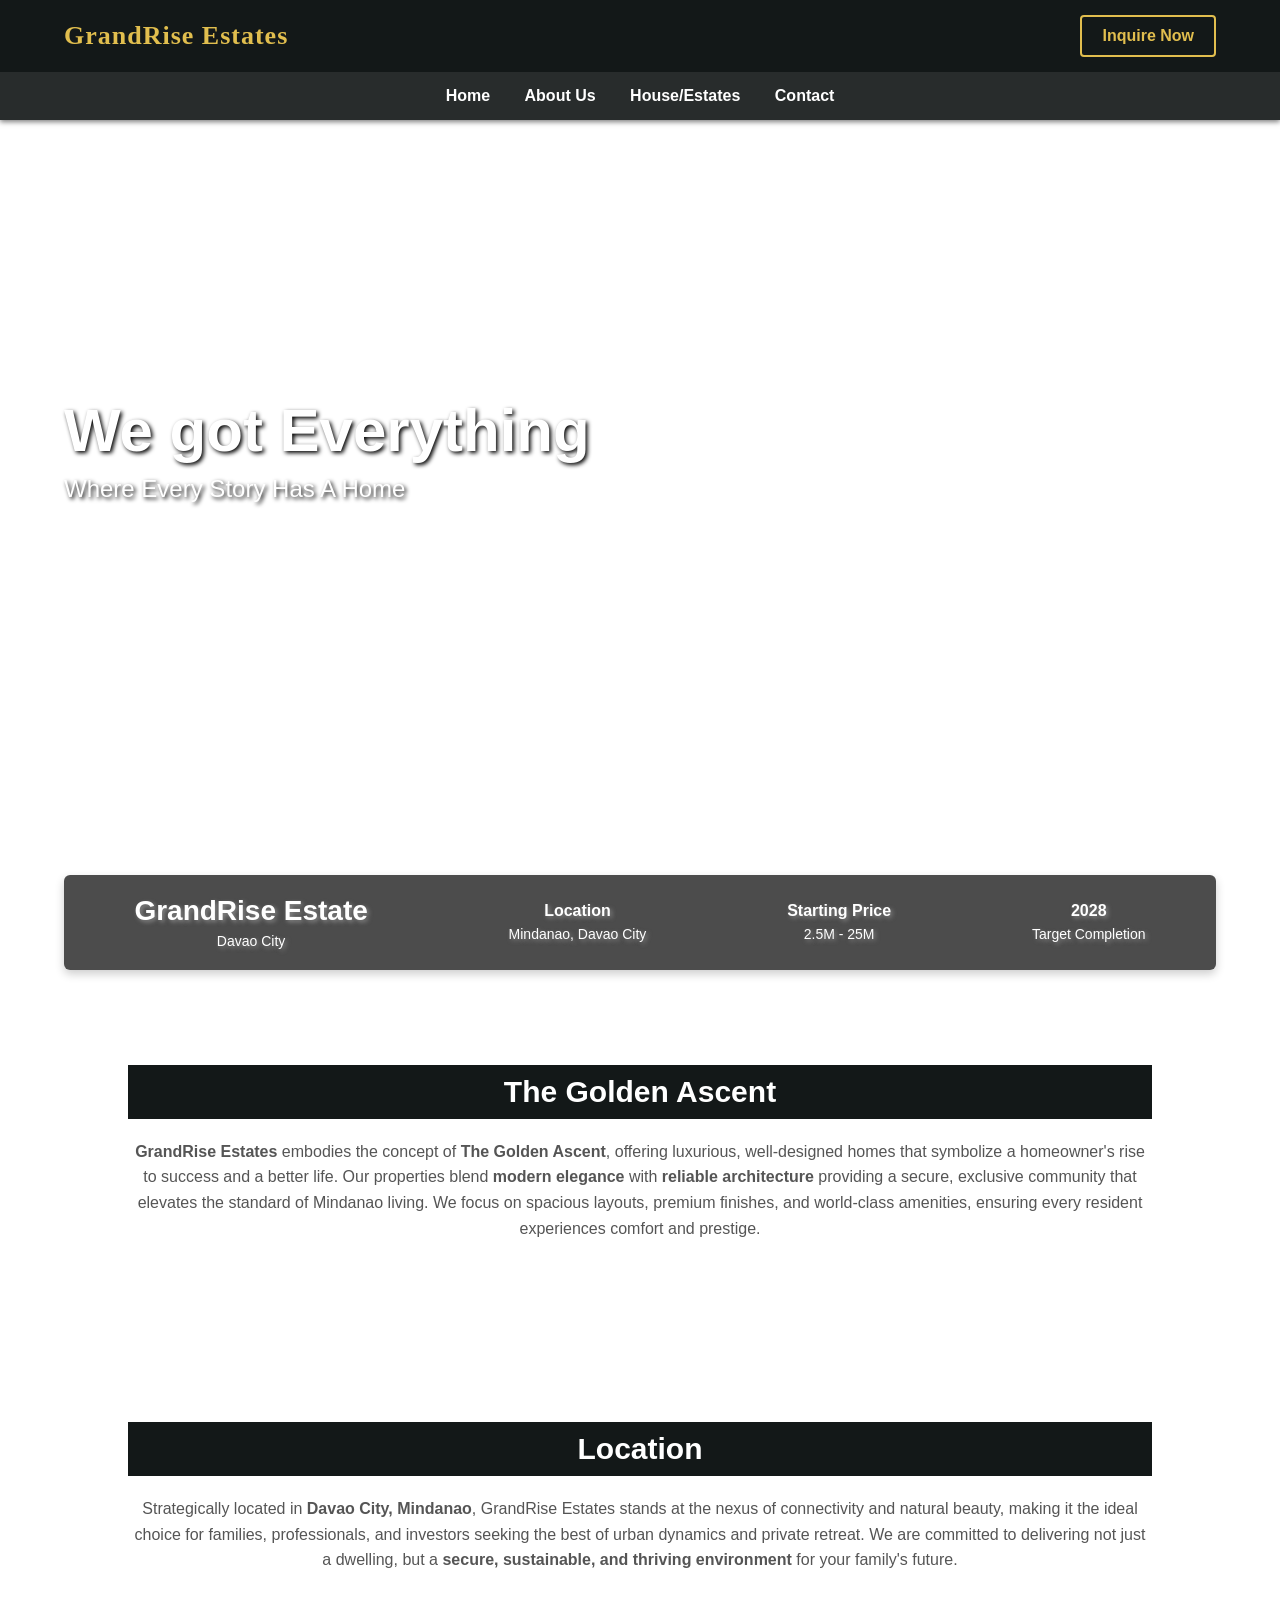
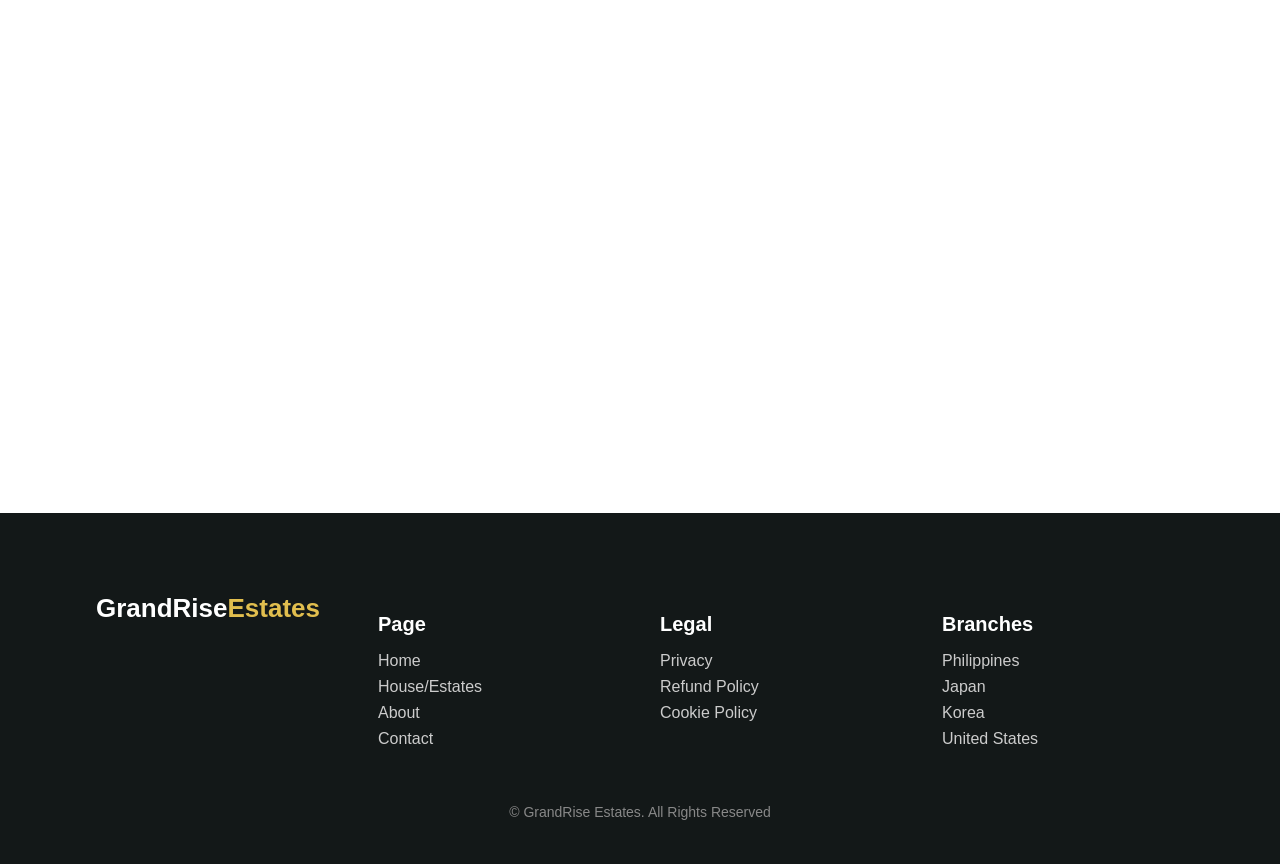
==== index.html @ ea1de3f4 "Fixing filename for deployment" ====
<!DOCTYPE html>
<html lang="en">
<head>

    <meta charset="UTF-8">
    <meta name="viewport" content="width=device-width, initial-scale=1.0">
    <title>GrandRise Estates</title>
    <link rel="icon" href="GRElogo.ico" type="image/x-icon">
    <link rel="stylesheet" href="Index.css">
<body>

<div class="nav-wrapper">
    <header class="main-header">
        <div class="header-content">
            <div class="nav-logo">GrandRise Estates</div>
            <a href="contact.html" class="inquire-btn">Inquire Now</a>
        </div>
    </header>

    <nav class="main-navbar">
        <ul>
            <li><a href="home.html">Home</a></li>
            <li><a href="about.html">About Us</a></li>
            <li><a href="products.html">House/Estates</a></li>
            <li><a href="contact.html">Contact</a></li>
        </ul>
    </nav>
</div>

<div class="home">
    <div class="hero-content">
        <h1>We got Everything</h1>
        <h5>Where Every Story Has A Home</h5>
    </div>

   

    <div class="info-panel">
        <div class="info-item">
            <p><strong>GrandRise Estate</strong></p>
            <span>Davao City</span>
        </div>

        <div class="info-item">
            <pa><strong>Location</strong></p>
            <span>Mindanao, Davao City</span>
        </div>

        <div class="info-item">
            <pa><strong>Starting Price</strong></p>
            <span>2.5M - 25M</span>
        </div>

        <div class="info-item">
            <pa><strong>2028</strong></p>
            <span>Target Completion</span>
        </div>
    </div>
</div>

    <div class="content concept-section">
        <h2>The Golden Ascent</h2>
        <p><strong>GrandRise Estates</strong> embodies the concept of <strong>The Golden Ascent</strong>, offering luxurious, well-designed homes that symbolize a homeowner's rise to success and a better life. Our properties blend <strong>modern elegance</strong> with <strong>reliable architecture</strong> providing a secure, exclusive community that elevates the standard of Mindanao living. We focus on spacious layouts, premium finishes, and world-class amenities, ensuring every resident experiences comfort and prestige.</p>
    </div>
    
<div class="content location-section">
        <h2>Location</h2>
        <p>Strategically located in <strong>Davao City, Mindanao</strong>, GrandRise Estates stands at the nexus of connectivity and natural beauty, making it the ideal choice for families, professionals, and investors seeking the best of urban dynamics and private retreat.

We are committed to delivering not just a dwelling, but a <strong>secure, sustainable, and thriving environment</strong> for your family's future.</p>
        <iframe 
            src="https://www.google.com/maps/embed?pb=!1m18!1m12!1m3!1d1983.8247050309193!2d125.60831665809712!3d7.062086815340636!2m3!1f0!2f0!3f0!3m2!1i1024!2i768!4f13.1!3m3!1m2!1s0x32f96d0422c54f49%3A0x2863e46c986d38e6!2sDavao%20City%20Hall!5e0!3m2!1sen!2sph!4v1678881600000!5m2!1sen!2sph" 
            width="100%" 
            height="450" 
            style="border:0;" 
            allowfullscreen="" 
            loading="lazy" 
            referrerpolicy="no-referrer-when-downgrade">
        </iframe>
    </div>
</div>

<footer class="footer">
    <div class="footer-container">
        <div class="footer-col">
            <h2 class="logo">GrandRise<span>Estates</span></h2>
            <div class="social">
                <i class="fab fa-facebook-f"></i>
                <i class="fab fa-twitter"></i>
                <i class="fab fa-instagram"></i>
                <i class="fab fa-youtube"></i>
            </div>
        </div>
        <div class="footer-col">

            <h3>Page</h3>

            <ul>
                <li><a href="home.html">Home</a></li>
                <li><a href="products.html">House/Estates</a></li> <li><a href="about.html">About</a></li>
                <li><a href="contact.html">Contact</a></li>
            </ul>
        </div>
        <div class="footer-col">

            <h3>Legal</h3>

            <ul>
                <li><a href="#">Privacy</a></li>
                <li><a href="#">Refund Policy</a></li>
                <li><a href="#">Cookie Policy</a></li>
            </ul>
        </div>

        <div class="footer-col">
            <h3>Branches</h3>
            <ul>
                <li><a href="#">Philippines</a></li>
                <li><a href="#">Japan</a></li>
                <li><a href="#">Korea</a></li>
                <li><a href="#">United States</a></li>
            </ul>
        </div>
    </div>
    <p class="copyright">© GrandRise Estates. All Rights Reserved</p>
</footer>
</body>
</html>
---- Index.css ----
body {
    margin: 0;
    font-family: Arial, sans-serif;
    background: #ffffff;
    color: #333333;
}

.nav-wrapper {
    position: sticky;
    top: 0;
    z-index: 1000;
    background-color: rgba(19, 24, 24, 0.7);
    box-shadow: 0 2px 5px rgba(0, 0, 0, 0.5);
}

.main-header {
    background: #131818;
    padding: 15px 0;
}

.header-content {
    max-width: 90%;
    margin: auto;
    display: flex;
    justify-content: space-between;
    align-items: center;
}

.nav-logo {
    font-size: 26px;
    font-weight: 700;
    color: #E1BE4E;
    font-family: 'Times New Roman', Times, serif;
    letter-spacing: 1px;
}

.inquire-btn {
    padding: 10px 20px;
    background-color: #131818;
    color: #E1BE4E;
    border: 2px solid #E1BE4E;
    text-decoration: none;
    font-weight: bold;
    border-radius: 4px;
    transition: background-color 0.3s, color 0.3s;
}

.inquire-btn:hover {
    background-color: #E1BE4E;
    color: #131818;
}

.main-navbar {
    background-color: rgba(19, 24, 24, 0.7);
    padding: 10px 0;
}

.main-navbar ul {
    list-style: none;
    max-width: 90%;
    margin: 0 auto;
    padding: 0;
    text-align: center;
}

.main-navbar ul li {
    display: inline-block;
    margin: 0 15px;
}

.main-navbar ul li a {
    color: #ffffff;
    font-weight: bold;
    text-decoration: none;
    padding: 5px 0;
    display: block;
    transition: color 0.3s;
}

.main-navbar ul li a:hover {
    color: #E1BE4E;
}

.home {
    background: url("house1.png") center center no-repeat;
    background-size: cover;
    height: 800px;
    display: flex;
    flex-direction: column;
    justify-content: center;
    align-items: flex-start;
    position: relative;
    padding-left: 5%;
    text-shadow: 2px 2px 4px rgba(164, 164, 164, 0.7);
}

.hero-content {
    color: #ffffff;
    text-shadow: #000000 2px 2px 4px;
    padding-bottom: 100px;
}

.home h1 {
    font-size: 60px;
    text-shadow: #000000 2px 2px 4px;
    font-weight: 900;
    margin-bottom: 10px;
    margin-top: 0;
}

.home h5 {
    font-size: 24px;
    font-weight: 500;
    margin-top: 0;
}

.info-panel {
    position: absolute;
    bottom: -50px;
    left: 0;
    right: 0;
    background-color: rgba(0, 0, 0, 0.7);
    color: #ffffff;
    padding: 20px 0;
    width: 90%;
    margin: 0 auto;
    display: flex;
    justify-content: space-around;
    align-items: center;
    border-radius: 6px;
    box-shadow: 0 4px 10px rgba(0, 0, 0, 0.2);
}

.info-item {
    text-align: center;
}

.info-item p {
    font-size: 28px;
    font-weight: bold;
    margin: 0 0 5px 0;
}

.info-item span {
    font-size: 14px;
}

.content {
    max-width: 80%;
    margin: 100px auto 50px auto;
    padding: 20px;
    text-align: center;
}

.content h2 {
    color: #FFFFFF;
    background-color: #131818;
    padding: 10px;
    font-size: 30px;
    margin-bottom: 20px;
}

.content p {
    line-height: 1.6;
    color: #555555;
}

.footer {
    background: #131818;
    padding: 80px 0 30px 0;
    color: #ffffff;
}

.footer-container {
    max-width: 85%;
    margin: auto;
    display: grid;
    grid-template-columns: repeat(4, 1fr);
    gap: 40px;
}

.footer-col .logo {
    font-size: 26px;
    font-weight: bold;
    margin-top: 0;
}

.footer-col .logo span {
    color: #E1BE4E;
}

.footer-col h3 {
    color: #FFFFFF;
    margin-bottom: 15px;
    font-size: 20px;
    font-weight: 600;
}

.footer-col ul {
    list-style: none;
    padding: 0;
}

.footer-col ul li {
    margin: 8px 0;
}

.footer-col ul li a {
    color: #ccc;
    text-decoration: none;
    transition: 0.3s;
}

.footer-col ul li a:hover {
    color: #E1BE4E;
}

.social i {
    font-size: 22px;
    margin-right: 15px;
    cursor: pointer;
    transition: 0.3s;
    color: #E1BE4E;
}

.social i:hover {
    color: #ffffff;
}

.footer .copyright {
    text-align: center;
    margin-top: 40px;
    font-size: 14px;
    color: #888;
}
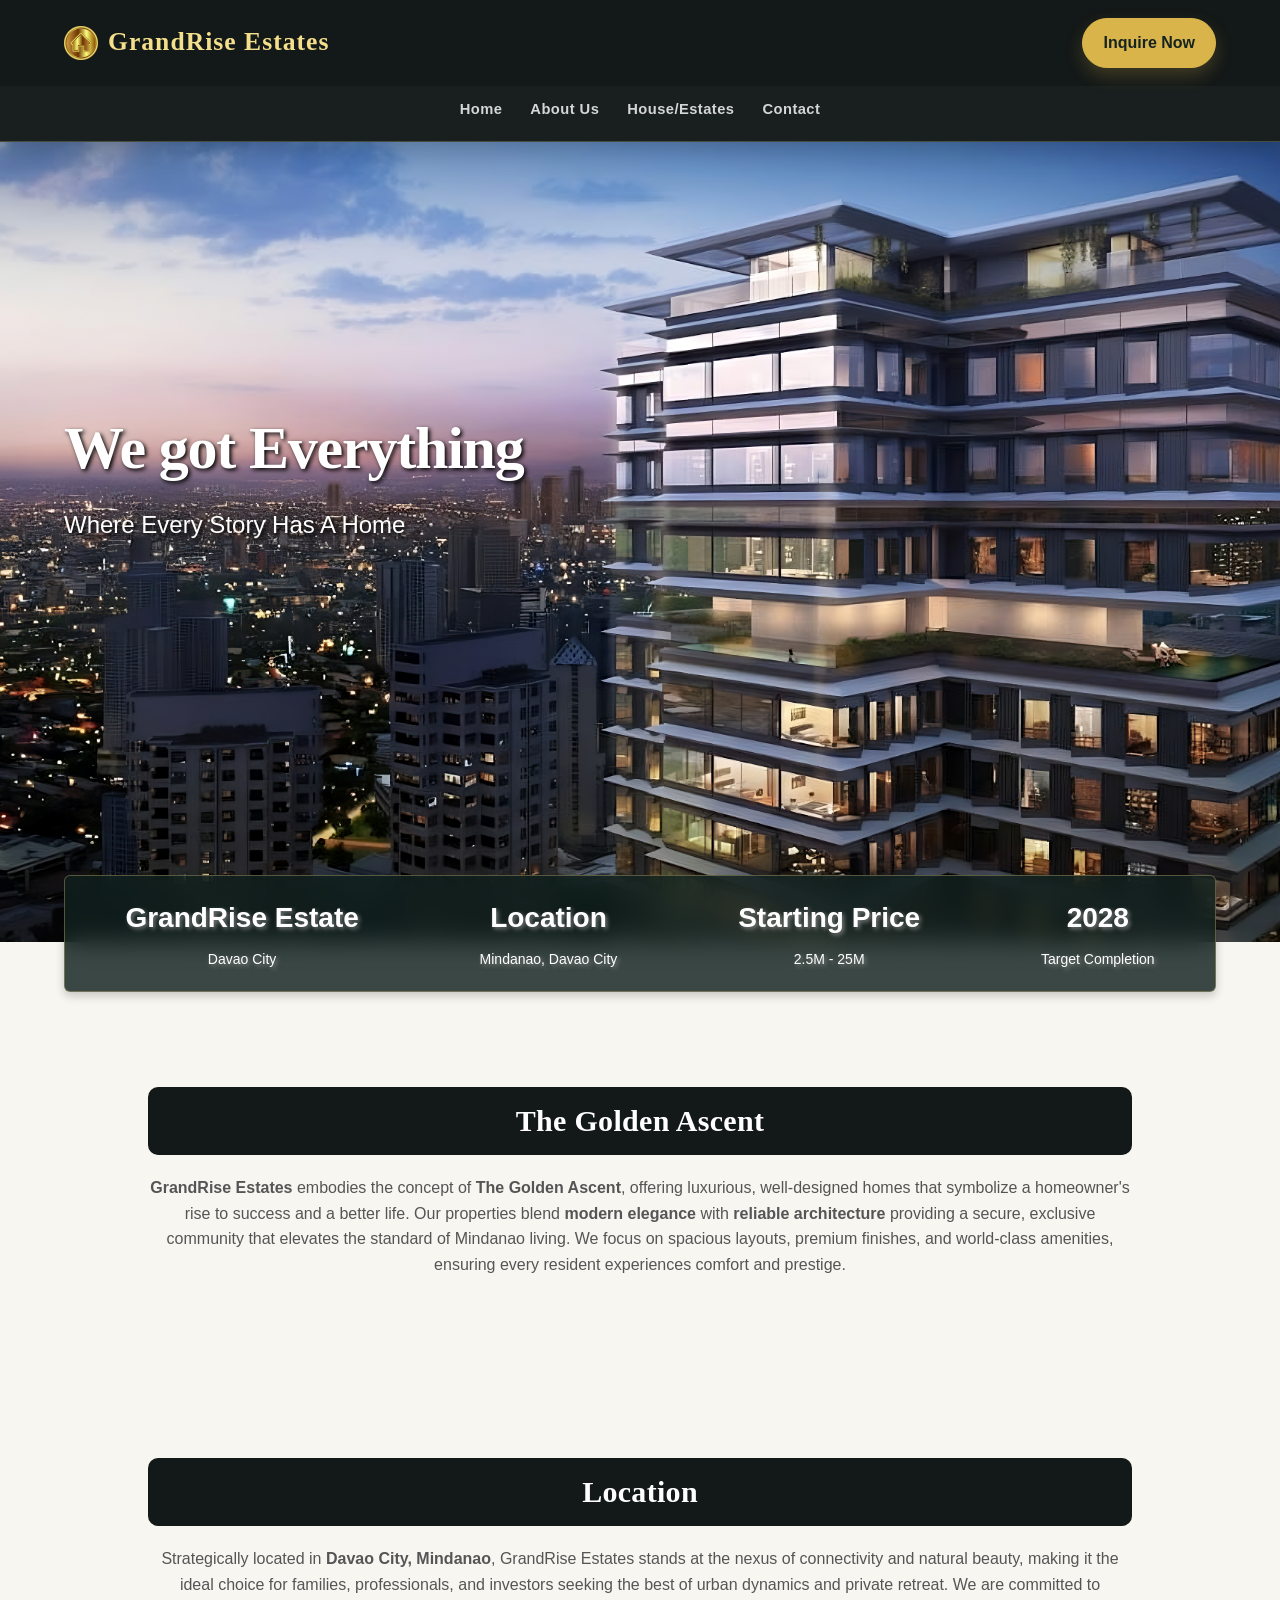
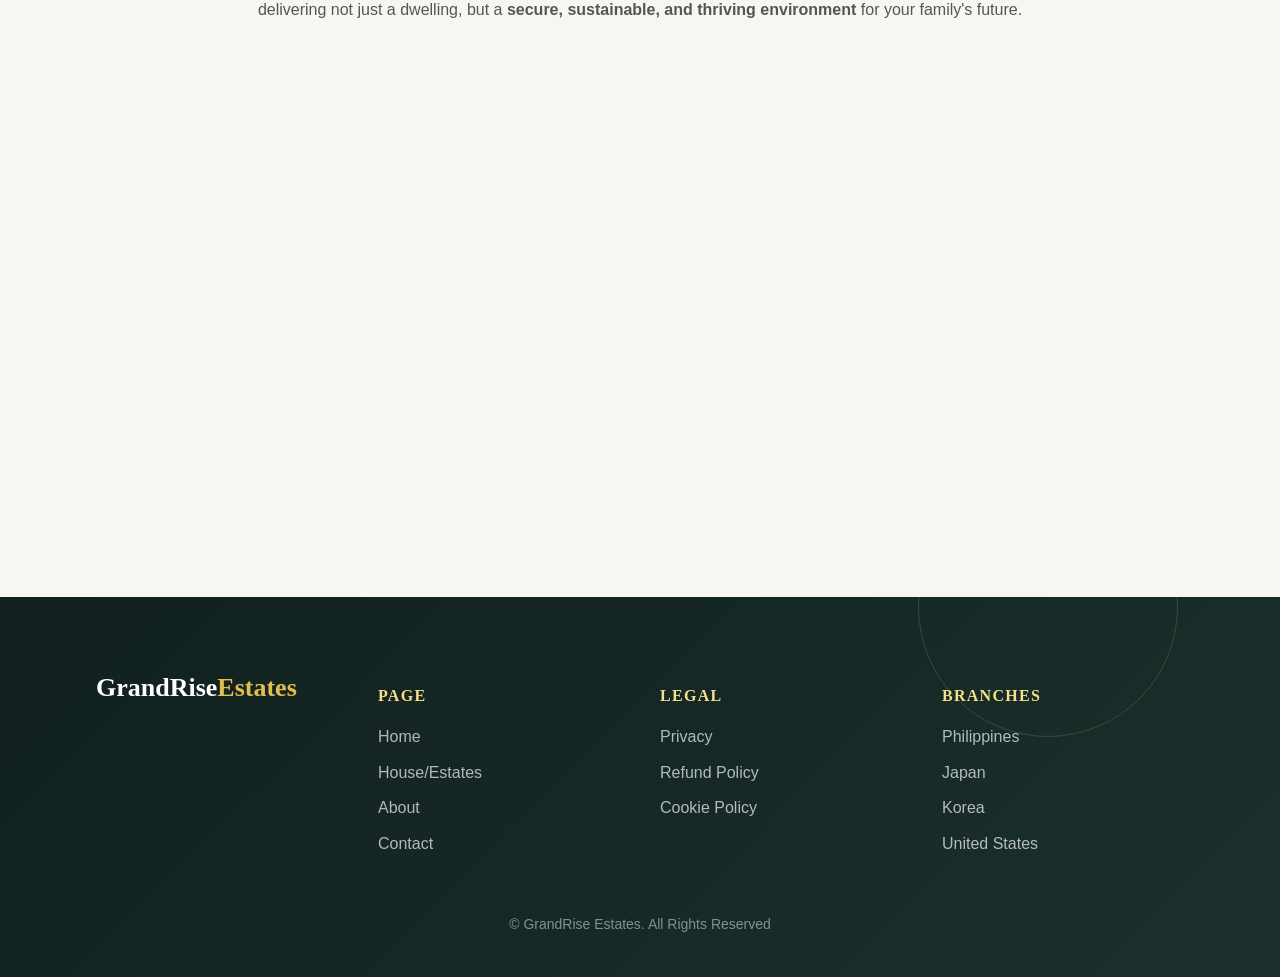
==== commit 853f2a8f: "Major Update" ====
--- a/index.html
+++ b/index.html
@@ -7,19 +7,21 @@
     <title>GrandRise Estates</title>
     <link rel="icon" href="GRElogo.ico" type="image/x-icon">
     <link rel="stylesheet" href="Index.css">
+    <link rel="stylesheet" href="site.css">
+</head>
 <body>
 
 <div class="nav-wrapper">
     <header class="main-header">
         <div class="header-content">
-            <div class="nav-logo">GrandRise Estates</div>
+            <a href="Index.html" class="nav-logo"><img src="GRElogo.ico" alt=""><span>GrandRise Estates</span></a>
             <a href="contact.html" class="inquire-btn">Inquire Now</a>
         </div>
     </header>
 
     <nav class="main-navbar">
         <ul>
-            <li><a href="home.html">Home</a></li>
+            <li><a href="Index.html">Home</a></li>
             <li><a href="about.html">About Us</a></li>
             <li><a href="products.html">House/Estates</a></li>
             <li><a href="contact.html">Contact</a></li>
@@ -42,17 +44,17 @@
         </div>
 
         <div class="info-item">
-            <pa><strong>Location</strong></p>
+            <p><strong>Location</strong></p>
             <span>Mindanao, Davao City</span>
         </div>
 
         <div class="info-item">
-            <pa><strong>Starting Price</strong></p>
+            <p><strong>Starting Price</strong></p>
             <span>2.5M - 25M</span>
         </div>
 
         <div class="info-item">
-            <pa><strong>2028</strong></p>
+            <p><strong>2028</strong></p>
             <span>Target Completion</span>
         </div>
     </div>
@@ -96,7 +98,7 @@
             <h3>Page</h3>
 
             <ul>
-                <li><a href="home.html">Home</a></li>
+                <li><a href="Index.html">Home</a></li>
                 <li><a href="products.html">House/Estates</a></li> <li><a href="about.html">About</a></li>
                 <li><a href="contact.html">Contact</a></li>
             </ul>
@@ -106,23 +108,23 @@
             <h3>Legal</h3>
 
             <ul>
-                <li><a href="#">Privacy</a></li>
-                <li><a href="#">Refund Policy</a></li>
-                <li><a href="#">Cookie Policy</a></li>
+                <li><a href="legal.html">Privacy</a></li>
+                <li><a href="legal.html">Refund Policy</a></li>
+                <li><a href="legal.html">Cookie Policy</a></li>
             </ul>
         </div>
 
         <div class="footer-col">
             <h3>Branches</h3>
             <ul>
-                <li><a href="#">Philippines</a></li>
-                <li><a href="#">Japan</a></li>
-                <li><a href="#">Korea</a></li>
-                <li><a href="#">United States</a></li>
+                <li><a href="branches.html">Philippines</a></li>
+                <li><a href="branches.html">Japan</a></li>
+                <li><a href="branches.html">Korea</a></li>
+                <li><a href="branches.html">United States</a></li>
             </ul>
         </div>
     </div>
     <p class="copyright">© GrandRise Estates. All Rights Reserved</p>
 </footer>
 </body>
-</html>+</html>
--- a/Index.css
+++ b/Index.css
@@ -82,7 +82,7 @@
 }
 
 .home {
-    background: url("house1.png") center center no-repeat;
+    background: url("Images/house1.png") center center no-repeat;
     background-size: cover;
     height: 800px;
     display: flex;
@@ -232,4 +232,4 @@
     margin-top: 40px;
     font-size: 14px;
     color: #888;
-}+}
--- a/site.css
+++ b/site.css
@@ -0,0 +1,379 @@
+:root {
+    --ink: #152321;
+    --ink-soft: #243b37;
+    --gold: #d9b44a;
+    --gold-light: #f4df8a;
+    --cream: #f8f6f0;
+    --paper: #ffffff;
+    --muted: #64706d;
+    --line: rgba(21, 35, 33, 0.12);
+    --shadow: 0 18px 45px rgba(21, 35, 33, 0.12);
+    --radius: 14px;
+}
+
+*, *::before, *::after { box-sizing: border-box; }
+
+html { scroll-behavior: smooth; }
+
+body {
+    background: var(--cream);
+    color: var(--ink);
+    font-family: "Segoe UI", "Trebuchet MS", Arial, sans-serif;
+    line-height: 1.6;
+    -webkit-font-smoothing: antialiased;
+}
+
+a { color: inherit; }
+
+h1, h2, h3, h4, .nav-logo, .footer .logo {
+    font-family: Georgia, "Times New Roman", serif;
+}
+
+:where(a, button, input, textarea):focus-visible {
+    outline: 3px solid rgba(244, 223, 138, .9);
+    outline-offset: 3px;
+}
+
+.nav-wrapper {
+    background: rgba(21, 35, 33, 0.94);
+    border-bottom: 1px solid rgba(244, 223, 138, 0.18);
+    box-shadow: 0 8px 25px rgba(0, 0, 0, 0.16);
+    backdrop-filter: blur(14px);
+}
+
+.main-header { padding: 18px 0; }
+
+.header-content,
+.main-navbar ul,
+.footer-container {
+    width: min(1180px, calc(100% - 2rem));
+}
+
+.nav-logo {
+    display: inline-flex;
+    align-items: center;
+    gap: .6rem;
+    position: relative;
+    font-size: clamp(1.3rem, 2vw, 1.7rem);
+    letter-spacing: .04em;
+    color: var(--gold-light);
+    text-decoration: none;
+}
+
+.nav-logo img {
+    width: 2.15rem;
+    height: 2.15rem;
+    flex: 0 0 auto;
+    object-fit: contain;
+}
+
+.inquire-btn,
+.back-to-list,
+form button,
+.agent-card a,
+.view-icon {
+    display: inline-flex;
+    align-items: center;
+    justify-content: center;
+    min-height: 46px;
+    padding: 11px 20px;
+    border: 1px solid var(--gold);
+    border-radius: 999px;
+    background: var(--gold);
+    color: var(--ink) !important;
+    box-shadow: 0 8px 18px rgba(217, 180, 74, 0.22);
+    transition: transform .25s ease, background-color .25s ease, color .25s ease, box-shadow .25s ease;
+}
+
+.inquire-btn:hover,
+.back-to-list:hover,
+form button:hover,
+.agent-card a:hover,
+.view-icon:hover {
+    background: var(--gold-light);
+    color: var(--ink) !important;
+    transform: translateY(-3px);
+    box-shadow: 0 12px 24px rgba(217, 180, 74, 0.32);
+}
+
+.inquire-btn:link,
+.inquire-btn:visited {
+    background: var(--gold);
+    color: var(--ink) !important;
+    border-color: var(--gold);
+    border-radius: 999px;
+}
+
+.main-navbar { padding: 4px 0 12px; }
+
+.main-navbar ul {
+    display: flex;
+    flex-wrap: wrap;
+    justify-content: center;
+    gap: 8px 28px;
+}
+
+.main-navbar ul li { margin: 0; }
+
+.main-navbar ul li a {
+    position: relative;
+    padding: 8px 0;
+    color: rgba(255, 255, 255, .82);
+    font-size: .92rem;
+    letter-spacing: .03em;
+}
+
+.main-navbar ul li a::after {
+    content: "";
+    position: absolute;
+    right: 0;
+    bottom: 2px;
+    left: 0;
+    height: 2px;
+    background: var(--gold-light);
+    transform: scaleX(0);
+    transition: transform .25s ease;
+}
+
+.main-navbar ul li a:hover::after,
+.main-navbar ul li a:focus-visible::after { transform: scaleX(1); }
+
+.content {
+    width: min(1180px, calc(100% - 2rem));
+    margin-right: auto;
+    margin-left: auto;
+}
+
+.content h2 {
+    border-radius: 10px;
+    letter-spacing: .01em;
+}
+
+.home {
+    background-position: center;
+}
+
+.home h1,
+.about-hero h1,
+.products-hero h1,
+.contact-hero h1,
+.detail-header-hero h1 {
+    font-family: Georgia, "Times New Roman", serif;
+    letter-spacing: -.02em;
+}
+
+.info-panel {
+    border: 1px solid rgba(244, 223, 138, .3);
+    background: rgba(17, 32, 30, .82);
+    backdrop-filter: blur(12px);
+}
+
+.property-card,
+.unit-card,
+.plan-card,
+.location-map-box {
+    border: 1px solid var(--line);
+    border-radius: var(--radius);
+    box-shadow: var(--shadow);
+}
+
+.property-card-image img { transition: transform .5s ease; }
+.property-card:hover .property-card-image img { transform: scale(1.05); }
+
+.site-card {
+    transition: transform .25s ease, box-shadow .25s ease, border-color .25s ease;
+}
+
+.site-card:hover,
+.site-card:focus-within {
+    border-color: rgba(217, 180, 74, .65);
+    transform: translateY(-5px);
+    box-shadow: 0 22px 48px rgba(21, 35, 33, .16);
+}
+
+.site-card a {
+    display: inline-flex;
+    align-items: center;
+    min-height: 42px;
+    margin-top: 10px;
+    padding: 9px 16px;
+    border: 1px solid var(--gold);
+    border-radius: 999px;
+    background: var(--gold);
+    color: var(--ink);
+    font-weight: 700;
+    text-decoration: none;
+    transition: transform .25s ease, background-color .25s ease, color .25s ease, box-shadow .25s ease;
+}
+
+.site-card a:hover {
+    background: var(--ink);
+    color: var(--gold-light);
+    transform: translateY(-2px);
+    box-shadow: 0 8px 18px rgba(217, 180, 74, .25);
+}
+
+.contact-hero {
+    min-height: 320px;
+    background: linear-gradient(135deg, rgba(12, 28, 25, .72), rgba(12, 28, 25, .22)), url("Images/house%203.jpg") center/cover no-repeat;
+    display: flex;
+    flex-direction: column;
+    justify-content: center;
+    align-items: center;
+    padding: 2rem;
+    color: #fff;
+    text-align: center;
+}
+
+.contact-hero::before { background: transparent; }
+
+.about-hero { background-position: center; }
+.products-hero { background-position: center; }
+
+.detail-section h2 {
+    border-radius: 10px;
+    border-left-width: 4px;
+}
+
+.footer {
+    position: relative;
+    overflow: hidden;
+    background: linear-gradient(135deg, #11201e, #1b302c);
+    padding: 70px 0 28px;
+    margin-top: 80px;
+}
+
+.footer::before {
+    content: "";
+    position: absolute;
+    top: -120px;
+    right: 8%;
+    width: 260px;
+    height: 260px;
+    border: 1px solid rgba(244, 223, 138, .16);
+    border-radius: 50%;
+}
+
+.footer-container { position: relative; }
+
+.footer-col h3 { color: var(--gold-light); font-size: 1rem; letter-spacing: .08em; text-transform: uppercase; }
+.footer-col ul li { margin: 10px 0; }
+.footer-col ul li a { color: rgba(255, 255, 255, .68); }
+.footer-col ul li a:hover { color: var(--gold-light); padding-left: 4px; }
+.footer .copyright { color: rgba(255, 255, 255, .48); }
+
+.site-page {
+    min-height: 60vh;
+    padding: clamp(3rem, 7vw, 7rem) 1rem;
+}
+
+.site-page__inner { width: min(960px, 100%); margin: 0 auto; }
+
+.site-page__eyebrow {
+    color: #9b7620;
+    font-size: .78rem;
+    font-weight: 800;
+    letter-spacing: .16em;
+    text-transform: uppercase;
+}
+
+.site-page h1 { margin: .35rem 0 1rem; font-size: clamp(2.4rem, 6vw, 4.8rem); line-height: 1.05; }
+.site-page__intro { max-width: 680px; color: var(--muted); font-size: 1.1rem; }
+
+.site-card-grid { display: grid; grid-template-columns: repeat(2, minmax(0, 1fr)); gap: 20px; margin-top: 2.4rem; }
+.site-card { padding: 26px; border: 1px solid var(--line); border-radius: var(--radius); background: var(--paper); box-shadow: var(--shadow); }
+.site-card h2, .site-card h3 { margin-top: 0; color: var(--ink); background: none; padding: 0; }
+.site-card p, .site-card li { color: var(--muted); }
+
+.about-hero,
+.contact-hero {
+    position: relative;
+    isolation: isolate;
+    overflow: hidden;
+}
+
+.about-hero::before,
+.contact-hero::before {
+    content: "";
+    position: absolute;
+    inset: 0;
+    z-index: -1;
+    background: linear-gradient(135deg, rgba(12, 28, 25, .82), rgba(12, 28, 25, .3));
+}
+
+.about-hero h1, .about-hero p,
+.contact-hero h1, .contact-hero p { position: relative; z-index: 1; }
+
+.background-section,
+.values-section,
+.contact-container,
+.map-section,
+.agents-section {
+    padding: clamp(1.4rem, 4vw, 2.5rem);
+    border: 1px solid var(--line);
+    border-radius: var(--radius);
+    background: rgba(255, 255, 255, .86);
+    box-shadow: var(--shadow);
+}
+
+.background-section img {
+    width: min(100%, 760px);
+    max-height: 420px;
+    margin-top: 1rem;
+    border-radius: 12px;
+    object-fit: cover;
+    box-shadow: 0 14px 30px rgba(21, 35, 33, .16);
+}
+
+.values-section { margin-top: 24px; }
+.values-grid, .agents-grid { display: grid; grid-template-columns: repeat(3, minmax(0, 1fr)); gap: 18px; }
+.value-card, .agent-card { padding: 22px; border: 1px solid var(--line); border-radius: 12px; background: var(--paper); }
+.value-card h3, .agent-card h4 { color: var(--ink); }
+.value-card p, .agent-card p { color: var(--muted); }
+
+.contact-container { display: grid; grid-template-columns: .85fr 1.15fr; gap: 28px; }
+.contact-info { padding: 8px; }
+.contact-info h3, form h3 { color: var(--ink); }
+.contact-info i { width: 24px; color: #ae8425; }
+.contact-container form { margin: 0; background: var(--paper); box-shadow: none; }
+form input, form textarea { border: 1px solid var(--line); background: #fcfcfa; border-radius: 10px; outline: none; transition: border-color .2s, box-shadow .2s; }
+form input:focus, form textarea:focus { border-color: var(--gold); box-shadow: 0 0 0 4px rgba(217, 180, 74, .16); }
+form button { cursor: pointer; font: inherit; }
+.google-map-placeholder { overflow: hidden; border-radius: 12px; box-shadow: 0 10px 30px rgba(21, 35, 33, .1); }
+.google-map-placeholder iframe { display: block; width: 100%; border: 0; }
+.map-section, .agents-section { margin-top: 24px; }
+.agent-card a { min-height: 40px; padding: 8px 14px; font-size: .9rem; text-decoration: none; }
+
+@media (prefers-reduced-motion: reduce) {
+    *, *::before, *::after {
+        scroll-behavior: auto !important;
+        transition-duration: .01ms !important;
+        animation-duration: .01ms !important;
+    }
+}
+
+@media (max-width: 760px) {
+    .values-grid, .agents-grid, .contact-container { grid-template-columns: 1fr; }
+    .background-section, .values-section, .contact-container, .map-section, .agents-section { padding: 1.1rem; }
+}
+
+@media (max-width: 760px) {
+    .main-header { padding: 14px 0; }
+    .header-content { gap: 16px; }
+    .nav-logo { font-size: 1.15rem; }
+    .nav-logo img { width: 1.9rem; height: 1.9rem; }
+    .inquire-btn { min-height: 42px; padding: 9px 15px; font-size: .85rem; }
+    .main-navbar ul { gap: 2px 18px; }
+    .main-navbar ul li a { font-size: .82rem; }
+    .footer-container { grid-template-columns: repeat(2, minmax(0, 1fr)); gap: 28px 18px; }
+    .site-card-grid { grid-template-columns: 1fr; }
+    .site-card { padding: 21px; }
+}
+
+@media (max-width: 480px) {
+    .header-content { align-items: flex-start; flex-direction: column; }
+    .header-content .inquire-btn { align-self: stretch; }
+    .main-navbar ul { gap: 0; justify-content: space-between; }
+    .main-navbar ul li a { padding: 7px 2px; font-size: .74rem; }
+    .footer-container { grid-template-columns: 1fr; }
+}
